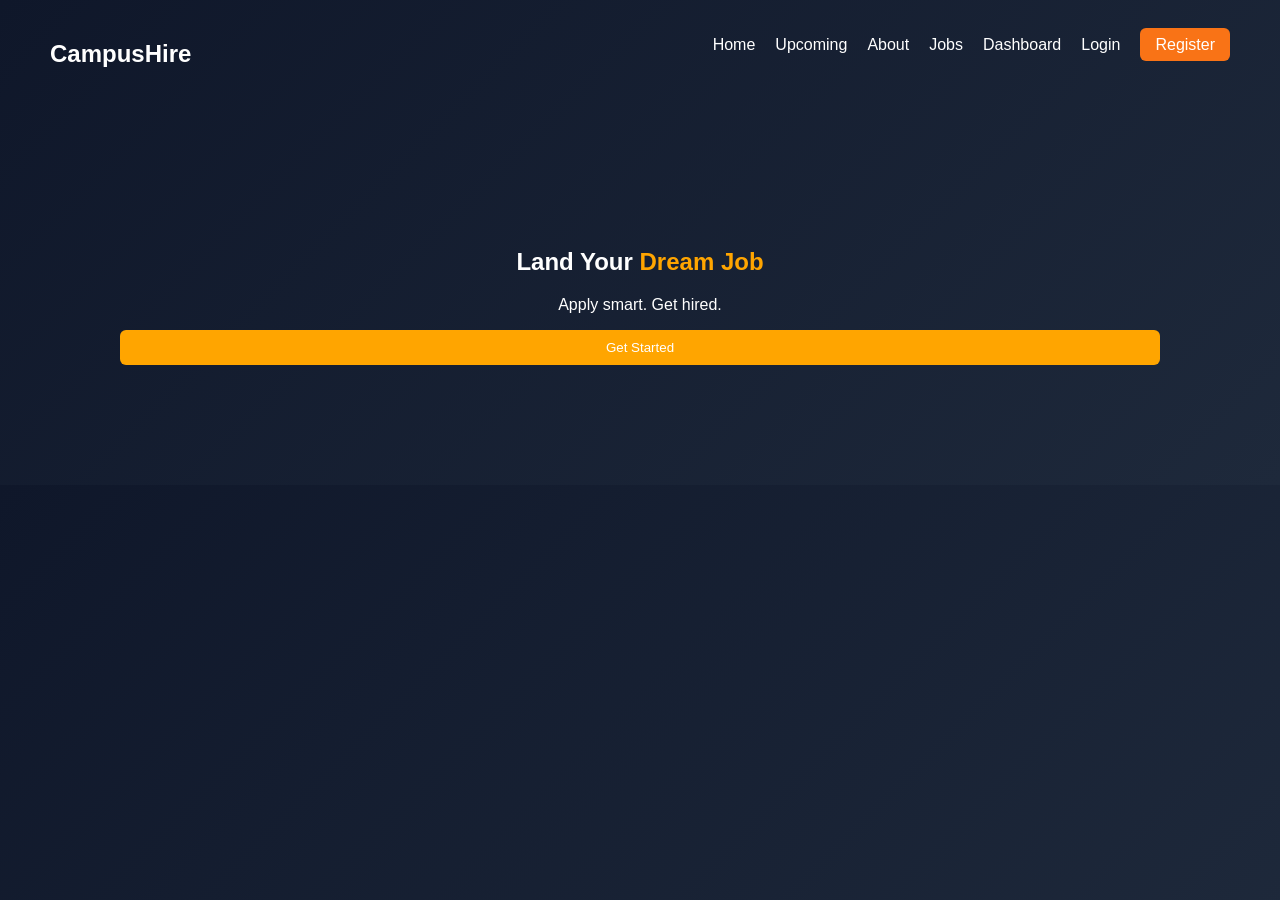
==== index.html @ 47cfcedf "CampusHire Placement Portal - final version" ====
<!doctype html>
<html>
  <head>
    <title>CampusHire</title>
    <link rel="stylesheet" href="css/style.css" />
  </head>

  <body>
    <nav class="navbar">
      <h2>CampusHire</h2>
      <ul>
        <li><a href="index.html">Home</a></li>
        <li><a href="upcoming.html">Upcoming</a></li>
        <li><a href="about.html">About</a></li>
        <li><a href="jobs.php">Jobs</a></li>
        <li><a href="dashboard.php">Dashboard</a></li>
        <li><a href="login.html">Login</a></li>
        <li><a class="btn" href="register.html">Register</a></li>
      </ul>
    </nav>

    <section class="hero">
      <h1>Land Your <span>Dream Job</span></h1>
      <p>Apply smart. Get hired.</p>
      <button onclick="window.location.href = 'jobs.php'">Get Started</button>
    </section>
  </body>
</html>
---- css/style.css ----
body {
    margin: 0;
    font-family: 'Poppins', sans-serif;
    background: linear-gradient(135deg, #0f172a, #1e293b);
    color: white;
}

/* NAVBAR */
.navbar {
    display: flex;
    justify-content: space-between;
    padding: 20px 50px;
}

.navbar ul {
    display: flex;
    gap: 20px;
    list-style: none;
}

.navbar a {
    color: white;
    text-decoration: none;
}

.btn {
    background: #f97316;
    padding: 8px 15px;
    border-radius: 6px;
}

/* HERO */
.hero {
    text-align: center;
    padding: 120px;
}

.hero span {
    color: orange;
}

/* FORM */
.form-container {
    width: 320px;
    margin: 100px auto;
    padding: 30px;
    background: rgba(255,255,255,0.05);
    border-radius: 12px;
    text-align: center;
}

input {
    width: 90%;
    padding: 10px;
    margin: 10px;
    border-radius: 6px;
    border: none;
}

button {
    padding: 10px;
    width: 100%;
    background: orange;
    border: none;
    color: white;
    border-radius: 6px;
    cursor: pointer;
}

/* JOB CARDS */
.card {
    background: rgba(255,255,255,0.05);
    padding: 20px;
    margin: 15px;
    border-radius: 10px;
}
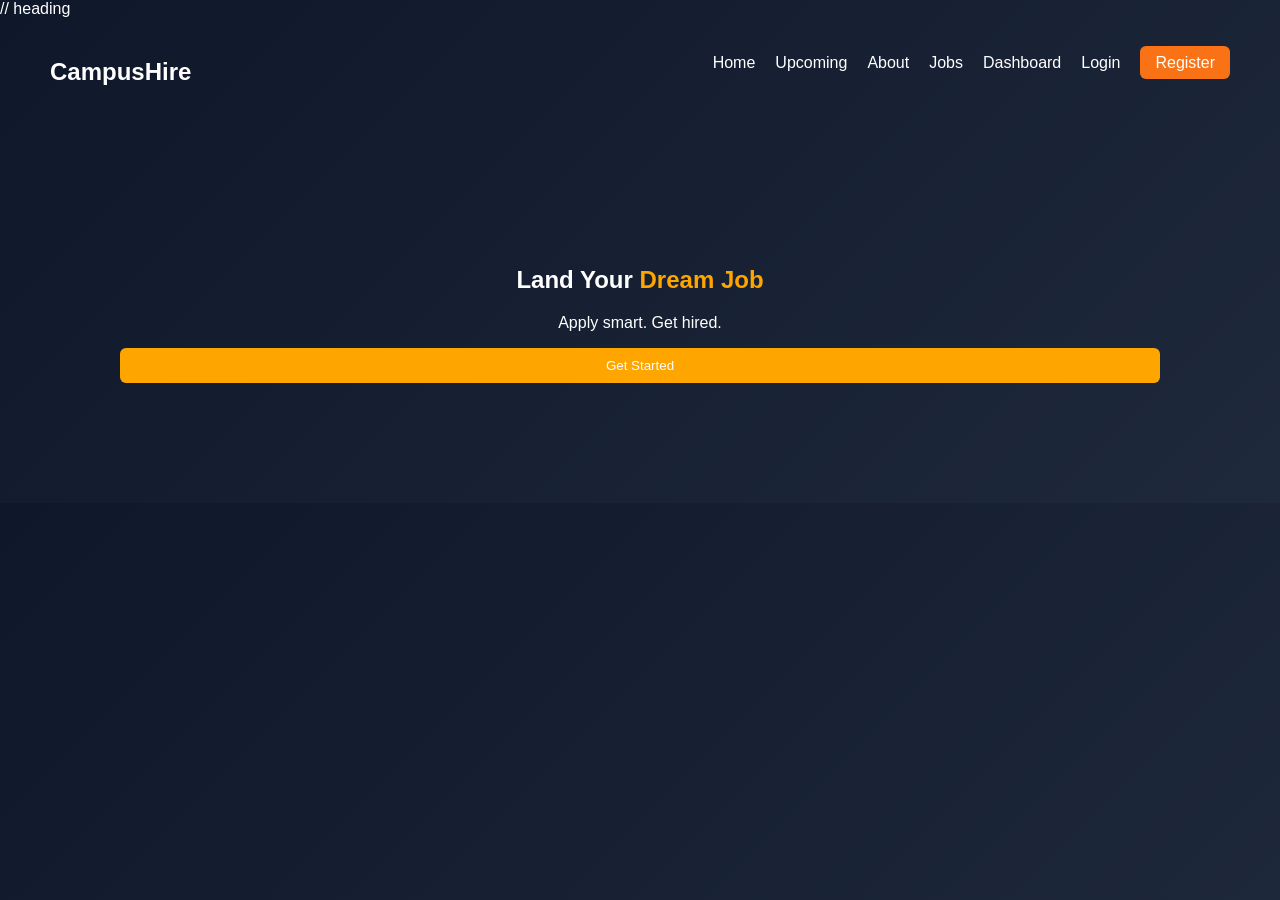
==== commit f9b45d85: "Fix formatting in index.html" ====
--- a/index.html
+++ b/index.html
@@ -4,7 +4,7 @@
     <title>CampusHire</title>
     <link rel="stylesheet" href="css/style.css" />
   </head>
-
+// heading
   <body>
     <nav class="navbar">
       <h2>CampusHire</h2>
